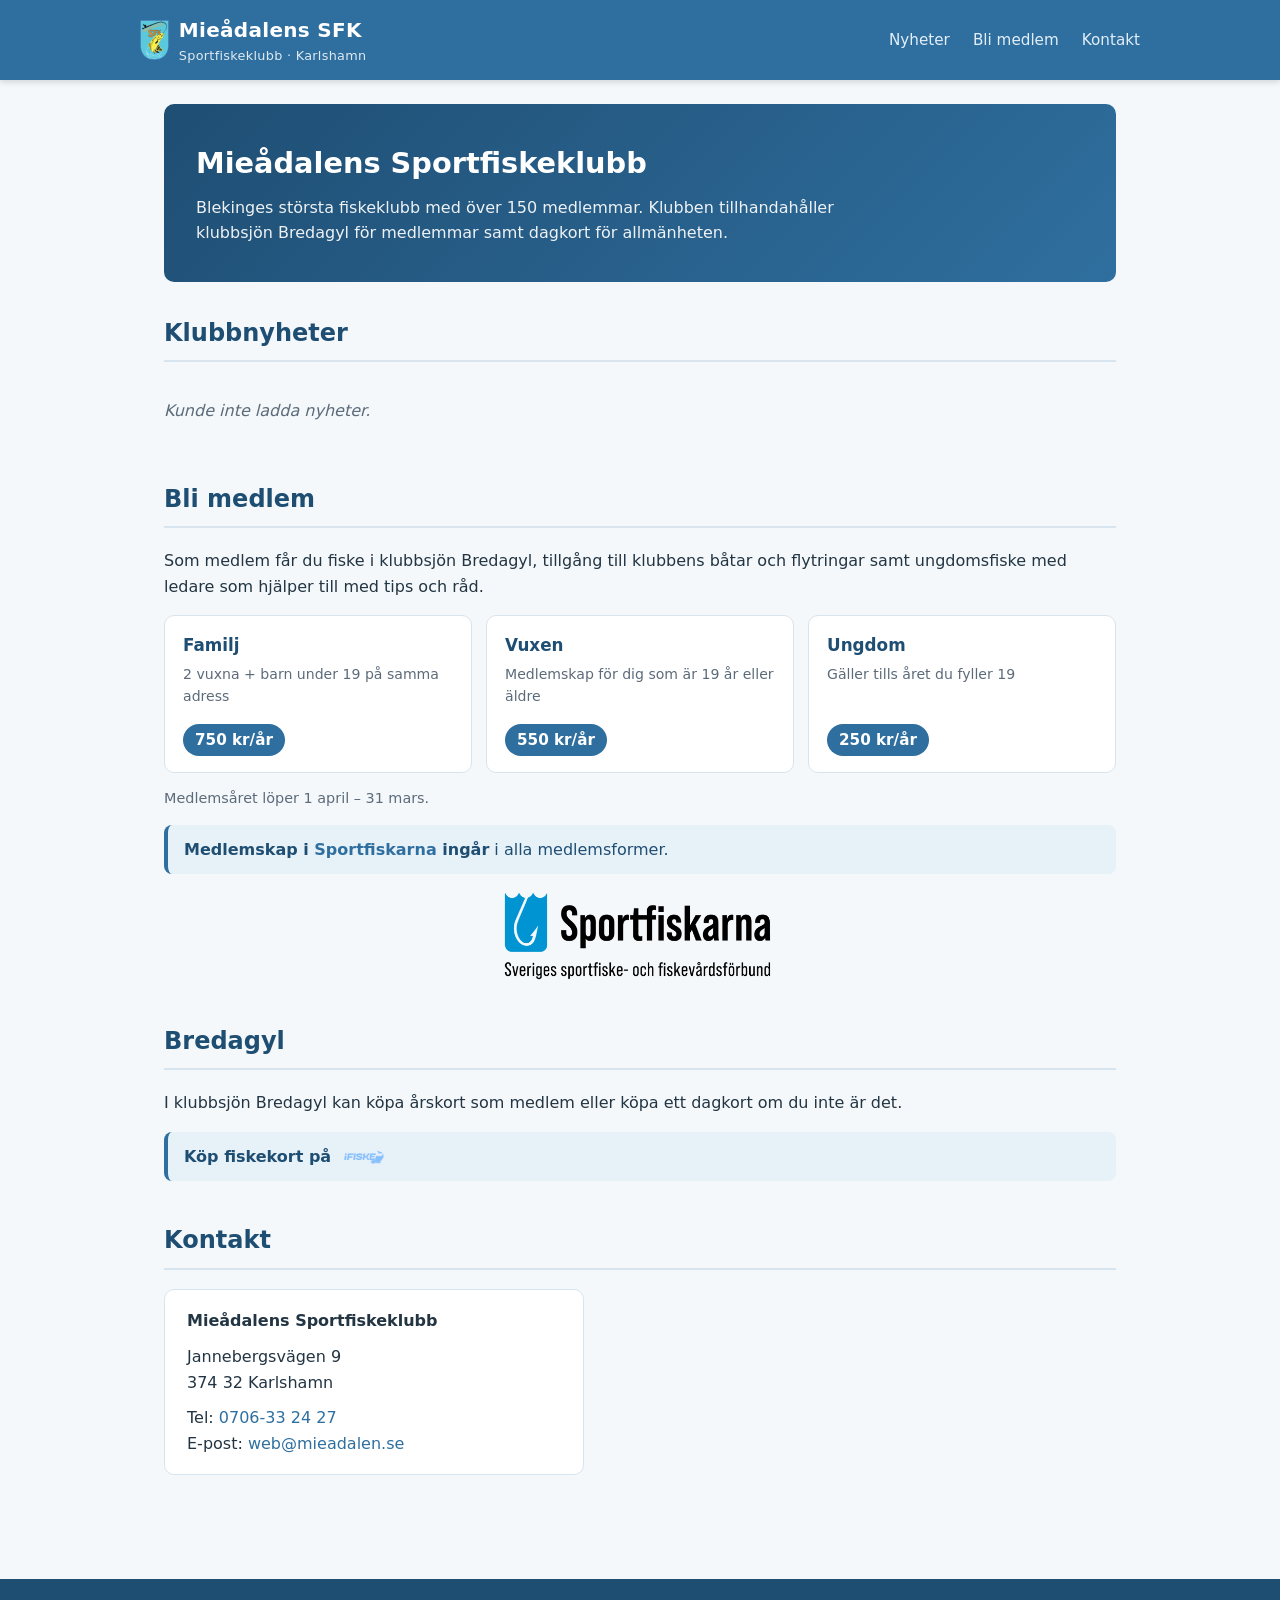
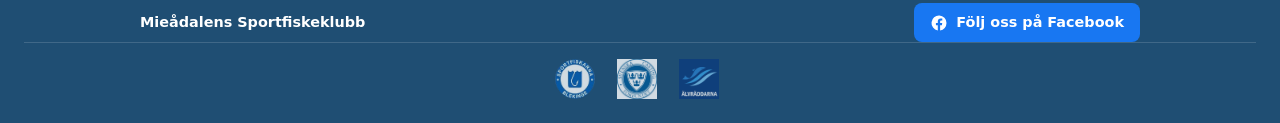
==== index.html @ 7e986dda "Add sportfiskarna central logo stretched below note" ====
<!doctype html>
<html lang="sv">

<head>
  <meta charset="utf-8">
  <meta name="viewport" content="width=device-width, initial-scale=1">
  <title>Mieådalens Sportfiskeklubb – Karlshamn</title>
  <link rel="stylesheet" href="css/styles.css">
</head>

<body>
  <header>
    <div class="header-inner">
      <a class="brand" href="./">
        <img src="msfklogo.svg" alt="Mieådalens SFK" class="logo">
        <span>Mieådalens SFK<small>Sportfiskeklubb · Karlshamn</small></span>
      </a>
      <nav>
        <a href="#nyheter">Nyheter</a>
        <a href="#bli-medlem">Bli medlem</a>
        <a href="#kontakt">Kontakt</a>
      </nav>
    </div>
  </header>

  <main>
    <section class="hero">
      <h1>Mieådalens Sportfiskeklubb</h1>
      <p>Blekinges största fiskeklubb med över 150 medlemmar. Klubben tillhandahåller klubbsjön Bredagyl för medlemmar
        samt dagkort för allmänheten.</p>
    </section>

    <section id="nyheter">
      <h2>Klubbnyheter</h2>
      <div class="news-list" id="news-list">
        <p class="empty">Laddar nyheter…</p>
      </div>
    </section>

    <section id="bli-medlem">
      <h2>Bli medlem</h2>
      <p>Som medlem får du fiske i klubbsjön Bredagyl, tillgång till klubbens båtar och flytringar
        samt ungdomsfiske med ledare som hjälper till med tips och råd.</p>
      <ul class="fee-grid">
        <li class="fee-card">
          <span class="fee-name">Familj</span>
          <span class="fee-desc">2 vuxna + barn under 19 på samma adress</span>
          <span class="fee-price">750 kr/år</span>
        </li>
        <li class="fee-card">
          <span class="fee-name">Vuxen</span>
          <span class="fee-desc">Medlemskap för dig som är 19 år eller äldre</span>
          <span class="fee-price">550 kr/år</span>
        </li>
        <li class="fee-card">
          <span class="fee-name">Ungdom</span>
          <span class="fee-desc">Gäller tills året du fyller 19</span>
          <span class="fee-price">250 kr/år</span>
        </li>
      </ul>
      <p class="fee-note">Medlemsåret löper 1 april – 31 mars.</p>
      <p class="included-note"><strong>Medlemskap i <a href="https://www.sportfiskarna.se" target="_blank"
            rel="noopener">Sportfiskarna</a> ingår</strong> i alla medlemsformer.</p>
      <a href="https://www.sportfiskarna.se" target="_blank" rel="noopener" class="sportfiskarna-logo-link">
        <img src="sportfiskarnacentralt.png" alt="Sportfiskarna" class="sportfiskarna-logo">
      </a>
    </section>
    <section>
      <h2>Bredagyl</h2>
      <p>I klubbsjön Bredagyl kan köpa årskort som medlem eller köpa ett dagkort om du inte är det.</p>
      <p class="included-note"><b>Köp fiskekort på</b>
        <a href="https://www.ifiske.se/fiske-bredagyl.htm" target="_blank" rel="noopener">
          <img src="ifiske.png" alt="iFiske" class="partner-logo">
        </a>
      </p>
    </section>

    <section id="kontakt">
      <h2>Kontakt</h2>
      <div class="contact-card">
        <p><strong>Mieådalens Sportfiskeklubb</strong></p>
        <p>Jannebergsvägen 9<br>374 32 Karlshamn</p>
        <p>Tel: <a href="tel:0706332427">0706-33 24 27</a><br>E-post: <a
            href="mailto:web@mieadalen.se">web@mieadalen.se</a></p>
      </div>
    </section>
  </main>

  <footer>
    <div class="footer-inner">
      <strong>Mieådalens Sportfiskeklubb</strong>
      <a class="fb-link" href="https://www.facebook.com/mieadalens" target="_blank" rel="noopener">
        <svg viewBox="0 0 24 24" aria-hidden="true" focusable="false">
          <path fill="currentColor"
            d="M22 12a10 10 0 1 0-11.6 9.9v-7H7.9V12h2.5V9.8c0-2.5 1.5-3.9 3.8-3.9 1.1 0 2.2.2 2.2.2v2.5h-1.3c-1.2 0-1.6.8-1.6 1.6V12h2.8l-.4 2.9h-2.4v7A10 10 0 0 0 22 12z" />
        </svg>
        Följ oss på Facebook
      </a>
    </div>
    <div class="partner-logos">
      <a href="https://www.sportfiskarna.se/blekinge" target="_blank" rel="noopener">
        <img src="sportfiskarnablekinge.png" alt="Sportfiskarna Blekinge" class="partner-logo">
      </a>
      <a href="https://www.svenskcasting.se" target="_blank" rel="noopener">
        <img src="svenskcasting.jpg" alt="Svensk Casting" class="partner-logo">
      </a>
      <a href="https://alvraddarna.se" target="_blank" rel="noopener">
        <img src="alvraddarna.jpg" alt="Älvrådderna" class="partner-logo">
      </a>
    </div>
  </footer>

  <script src="js/site.js"></script>
</body>

</html>
---- css/styles.css ----
:root {
  --blue: #2f6f9f;
  --blue-dark: #1f4e73;
  --blue-light: #e7f1f8;
  --ink: #233543;
  --muted: #5c6b7a;
  --card: #ffffff;
  --border: #d8e4ee;
  --accent: #c9a227;
  --radius: 10px;
}

* { box-sizing: border-box; }

body {
  margin: 0;
  font-family: system-ui, -apple-system, "Segoe UI", Roboto, sans-serif;
  color: var(--ink);
  background: #f4f8fb;
  line-height: 1.6;
}

a { color: var(--blue); }

header {
  background: var(--blue);
  color: #fff;
  padding: 0 24px;
  box-shadow: 0 2px 6px rgba(0,0,0,.15);
  position: sticky;
  top: 0;
  z-index: 10;
}

.header-inner {
  max-width: 1000px;
  margin: 0 auto;
  display: flex;
  align-items: center;
  justify-content: space-between;
  flex-wrap: wrap;
  gap: 12px;
  padding: 14px 0;
}

.brand {
  color: #fff;
  text-decoration: none;
  font-weight: 800;
  font-size: 1.25rem;
  letter-spacing: .3px;
  display: flex;
  align-items: center;
  gap: 10px;
}

.logo {
  height: 40px;
  width: auto;
}

.brand small { display: block; font-weight: 400; font-size: .8rem; opacity: .85; }

nav a {
  color: #e2eef8;
  text-decoration: none;
  margin-left: 18px;
  font-size: .95rem;
}
nav a:hover { color: #fff; text-decoration: underline; }

main { max-width: 1000px; margin: 0 auto; padding: 24px; }

.hero {
  background: linear-gradient(135deg, var(--blue-dark), var(--blue));
  color: #fff;
  border-radius: var(--radius);
  padding: 36px 32px;
  margin-bottom: 32px;
}
.hero h1 { margin: 0 0 8px; font-size: 1.8rem; }
.hero p { margin: 0; opacity: .92; max-width: 640px; }

section { margin-bottom: 40px; }

h2 {
  color: var(--blue-dark);
  border-bottom: 2px solid var(--border);
  padding-bottom: 8px;
}

.news-list { display: grid; gap: 20px; }

.news-card {
  background: var(--card);
  border: 1px solid var(--border);
  border-radius: var(--radius);
  overflow: hidden;
  display: flex;
  flex-direction: column;
}
.news-card img {
  width: 100%;
  height: 220px;
  object-fit: cover;
  display: block;
}
.news-body { padding: 18px 20px; }
.news-body time {
  color: var(--muted);
  font-size: .85rem;
}
.news-body h3 { margin: 6px 0 10px; color: var(--ink); }
.news-body .content { white-space: pre-wrap; }

.empty { color: var(--muted); font-style: italic; }

.fee-grid {
  list-style: none;
  margin: 0;
  padding: 0;
  display: grid;
  gap: 14px;
  grid-template-columns: repeat(auto-fit, minmax(220px, 1fr));
}
.fee-card {
  background: var(--card);
  border: 1px solid var(--border);
  border-radius: var(--radius);
  padding: 16px 18px;
  min-width: 0;
  display: flex;
  flex-direction: column;
  gap: 4px;
}
.fee-name { font-weight: 700; font-size: 1.05rem; color: var(--blue-dark); }
.fee-desc { color: var(--muted); font-size: .88rem; flex: 1; }
.fee-price {
  margin-top: 12px;
  align-self: flex-start;
  font-weight: 700;
  color: #fff;
  background: var(--blue);
  padding: 4px 12px;
  border-radius: 999px;
  font-size: .95rem;
}

.fee-note { margin-top: 14px; color: var(--muted); font-size: .9rem; }

.included-note {
  margin-top: 12px;
  background: var(--blue-light);
  border-left: 4px solid var(--blue);
  border-radius: 8px;
  padding: 12px 16px;
  color: var(--blue-dark);
}
.included-note a { text-decoration: none; }
.included-note a:hover { text-decoration: underline; }

.sportfiskarna-logo-link {
  display: block;
  margin-top: 8px;
}
.sportfiskarna-logo {
  display: block;
  width: 100%;
  max-width: 280px;
  height: auto;
  margin: 0 auto;
}

.partner-logo {
  display: inline-block;
  height: 1.2em;
  vertical-align: middle;
  margin-right: 6px;
}

.contact-card {
  background: var(--card);
  border: 1px solid var(--border);
  border-radius: var(--radius);
  padding: 18px 22px;
  max-width: 420px;
}
.contact-card p { margin: 0 0 10px; }
.contact-card p:last-child { margin-bottom: 0; }
.contact-card a { text-decoration: none; }
.contact-card a:hover { text-decoration: underline; }

footer {
  background: var(--blue-dark);
  color: #cfe0ef;
  padding: 24px;
  margin-top: 40px;
}
.footer-inner {
  max-width: 1000px;
  margin: 0 auto;
  font-size: .9rem;
  display: flex;
  align-items: center;
  justify-content: space-between;
  flex-wrap: wrap;
  gap: 12px;
}
.footer-inner strong { color: #fff; }

.fb-link {
  display: inline-flex;
  align-items: center;
  gap: 8px;
  color: #fff;
  text-decoration: none;
  padding: 8px 16px;
  background: #1877f2;
  border-radius: 8px;
  font-weight: 600;
}
.fb-link:hover { background: #1666d4; }
.fb-link svg { width: 18px; height: 18px; }

.partner-logos {
  display: flex;
  gap: 16px;
  flex-wrap: wrap;
  justify-content: center;
  padding-top: 16px;
  border-top: 1px solid rgba(255,255,255,0.15);
  width: 100%;
}
.partner-logos a {
  display: block;
}
.partner-logos img {
  height: 40px;
  width: auto;
  opacity: 0.8;
  transition: opacity 0.2s;
}
.partner-logos img:hover {
  opacity: 1;
}

.btn {
  display: inline-block;
  background: var(--blue);
  color: #fff;
  border: none;
  border-radius: 8px;
  padding: 10px 18px;
  font-size: .95rem;
  cursor: pointer;
  text-decoration: none;
}
.btn:hover { background: var(--blue-dark); }
.btn.secondary { background: var(--muted); }
.btn.danger { background: #b3423a; }
.btn:disabled { opacity: .5; cursor: not-allowed; }
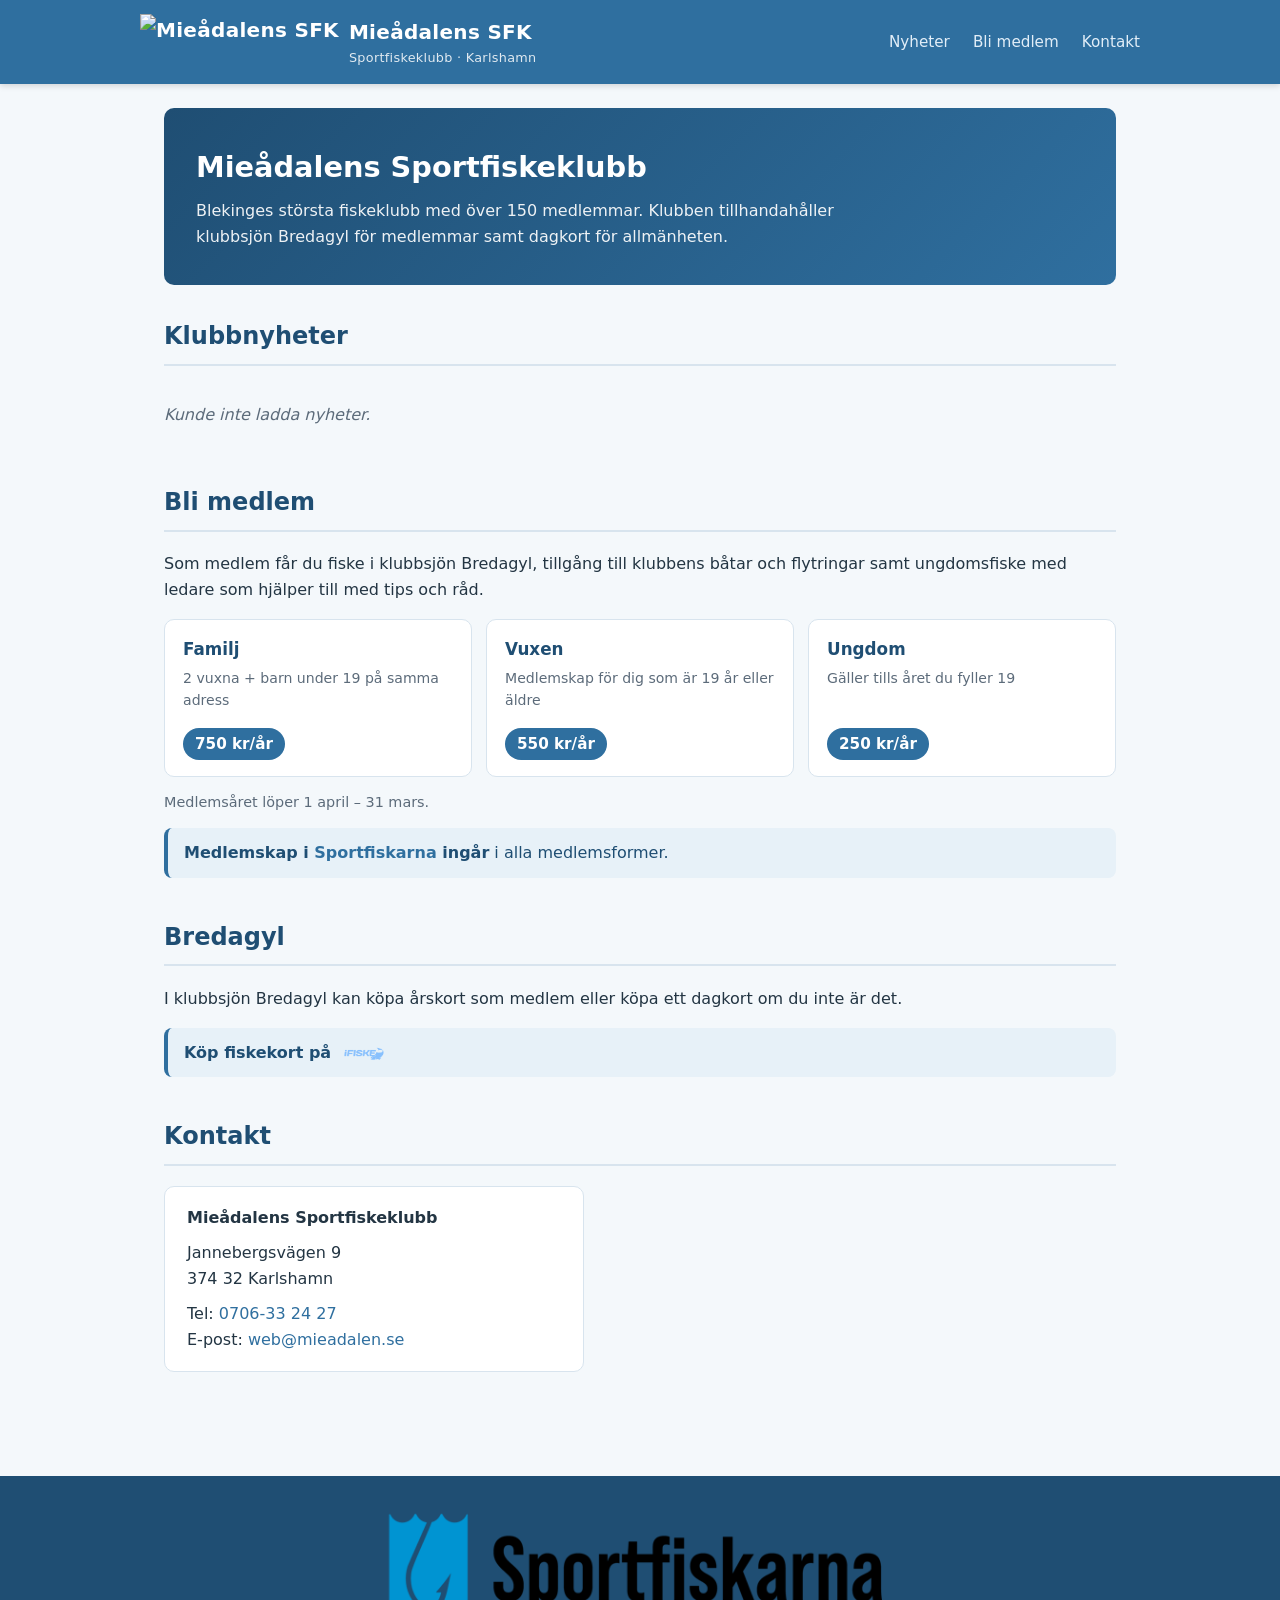
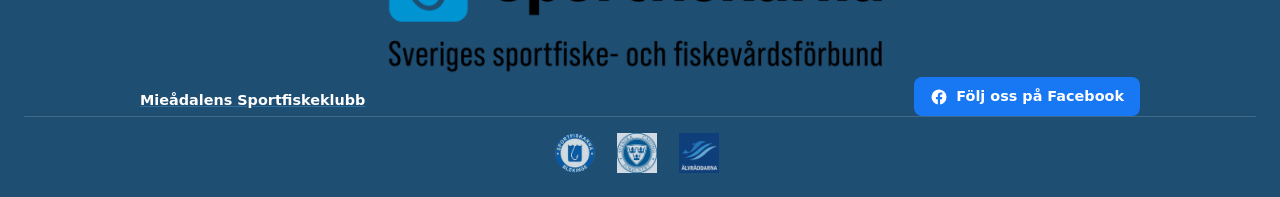
==== commit cb7f949a: "Add favicon (SVG for tab, PNG fallback) to all pages" ====
--- a/index.html
+++ b/index.html
@@ -6,13 +6,16 @@
   <meta name="viewport" content="width=device-width, initial-scale=1">
   <title>Mieådalens Sportfiskeklubb – Karlshamn</title>
   <link rel="stylesheet" href="css/styles.css">
+  <link rel="icon" type="image/svg+xml" href="msfklogo.svg">
+  <link rel="icon" type="image/png" sizes="32x32" href="msfklogo.png">
+  <link rel="apple-touch-icon" href="msfklogo.png">
 </head>
 
 <body>
   <header>
     <div class="header-inner">
       <a class="brand" href="./">
-        <img src="msfklogo.svg" alt="Mieådalens SFK" class="logo">
+        <img src="msfklogo.png" alt="Mieådalens SFK" class="logo">
         <span>Mieådalens SFK<small>Sportfiskeklubb · Karlshamn</small></span>
       </a>
       <nav>
@@ -61,8 +64,6 @@
       <p class="fee-note">Medlemsåret löper 1 april – 31 mars.</p>
       <p class="included-note"><strong>Medlemskap i <a href="https://www.sportfiskarna.se" target="_blank"
             rel="noopener">Sportfiskarna</a> ingår</strong> i alla medlemsformer.</p>
-      <a href="https://www.sportfiskarna.se" target="_blank" rel="noopener" class="sportfiskarna-logo-link">
-        <img src="sportfiskarnacentralt.png" alt="Sportfiskarna" class="sportfiskarna-logo">
       </a>
     </section>
     <section>
@@ -87,27 +88,31 @@
   </main>
 
   <footer>
-    <div class="footer-inner">
-      <strong>Mieådalens Sportfiskeklubb</strong>
-      <a class="fb-link" href="https://www.facebook.com/mieadalens" target="_blank" rel="noopener">
-        <svg viewBox="0 0 24 24" aria-hidden="true" focusable="false">
-          <path fill="currentColor"
-            d="M22 12a10 10 0 1 0-11.6 9.9v-7H7.9V12h2.5V9.8c0-2.5 1.5-3.9 3.8-3.9 1.1 0 2.2.2 2.2.2v2.5h-1.3c-1.2 0-1.6.8-1.6 1.6V12h2.8l-.4 2.9h-2.4v7A10 10 0 0 0 22 12z" />
-        </svg>
-        Följ oss på Facebook
-      </a>
-    </div>
-    <div class="partner-logos">
-      <a href="https://www.sportfiskarna.se/blekinge" target="_blank" rel="noopener">
-        <img src="sportfiskarnablekinge.png" alt="Sportfiskarna Blekinge" class="partner-logo">
-      </a>
-      <a href="https://www.svenskcasting.se" target="_blank" rel="noopener">
-        <img src="svenskcasting.jpg" alt="Svensk Casting" class="partner-logo">
-      </a>
-      <a href="https://alvraddarna.se" target="_blank" rel="noopener">
-        <img src="alvraddarna.jpg" alt="Älvrådderna" class="partner-logo">
-      </a>
-    </div>
+    <a href="https://www.sportfiskarna.se" target="_blank" rel="noopener" class="sportfiskarna-logo-link">
+      <img src="sportfiskarnacentralt.png" alt="Sportfiskarna" class="sportfiskarna-logo">
+
+      <div class="footer-inner">
+
+        <strong>Mieådalens Sportfiskeklubb</strong>
+        <a class="fb-link" href="https://www.facebook.com/mieadalens" target="_blank" rel="noopener">
+          <svg viewBox="0 0 24 24" aria-hidden="true" focusable="false">
+            <path fill="currentColor"
+              d="M22 12a10 10 0 1 0-11.6 9.9v-7H7.9V12h2.5V9.8c0-2.5 1.5-3.9 3.8-3.9 1.1 0 2.2.2 2.2.2v2.5h-1.3c-1.2 0-1.6.8-1.6 1.6V12h2.8l-.4 2.9h-2.4v7A10 10 0 0 0 22 12z" />
+          </svg>
+          Följ oss på Facebook
+        </a>
+      </div>
+      <div class="partner-logos">
+        <a href="https://www.sportfiskarna.se/blekinge" target="_blank" rel="noopener">
+          <img src="sportfiskarnablekinge.png" alt="Sportfiskarna Blekinge" class="partner-logo">
+        </a>
+        <a href="https://www.svenskcasting.se" target="_blank" rel="noopener">
+          <img src="svenskcasting.jpg" alt="Svensk Casting" class="partner-logo">
+        </a>
+        <a href="https://alvraddarna.se" target="_blank" rel="noopener">
+          <img src="alvraddarna.jpg" alt="Älvrådderna" class="partner-logo">
+        </a>
+      </div>
   </footer>
 
   <script src="js/site.js"></script>
--- a/css/styles.css
+++ b/css/styles.css
@@ -55,7 +55,7 @@
 }
 
 .logo {
-  height: 40px;
+  height: 56px;
   width: auto;
 }
 
@@ -166,9 +166,14 @@
 .sportfiskarna-logo {
   display: block;
   width: 100%;
-  max-width: 280px;
+  max-width: 520px;
   height: auto;
   margin: 0 auto;
+}
+@media (max-width: 600px) {
+  .sportfiskarna-logo {
+    max-width: none;
+  }
 }
 
 .partner-logo {
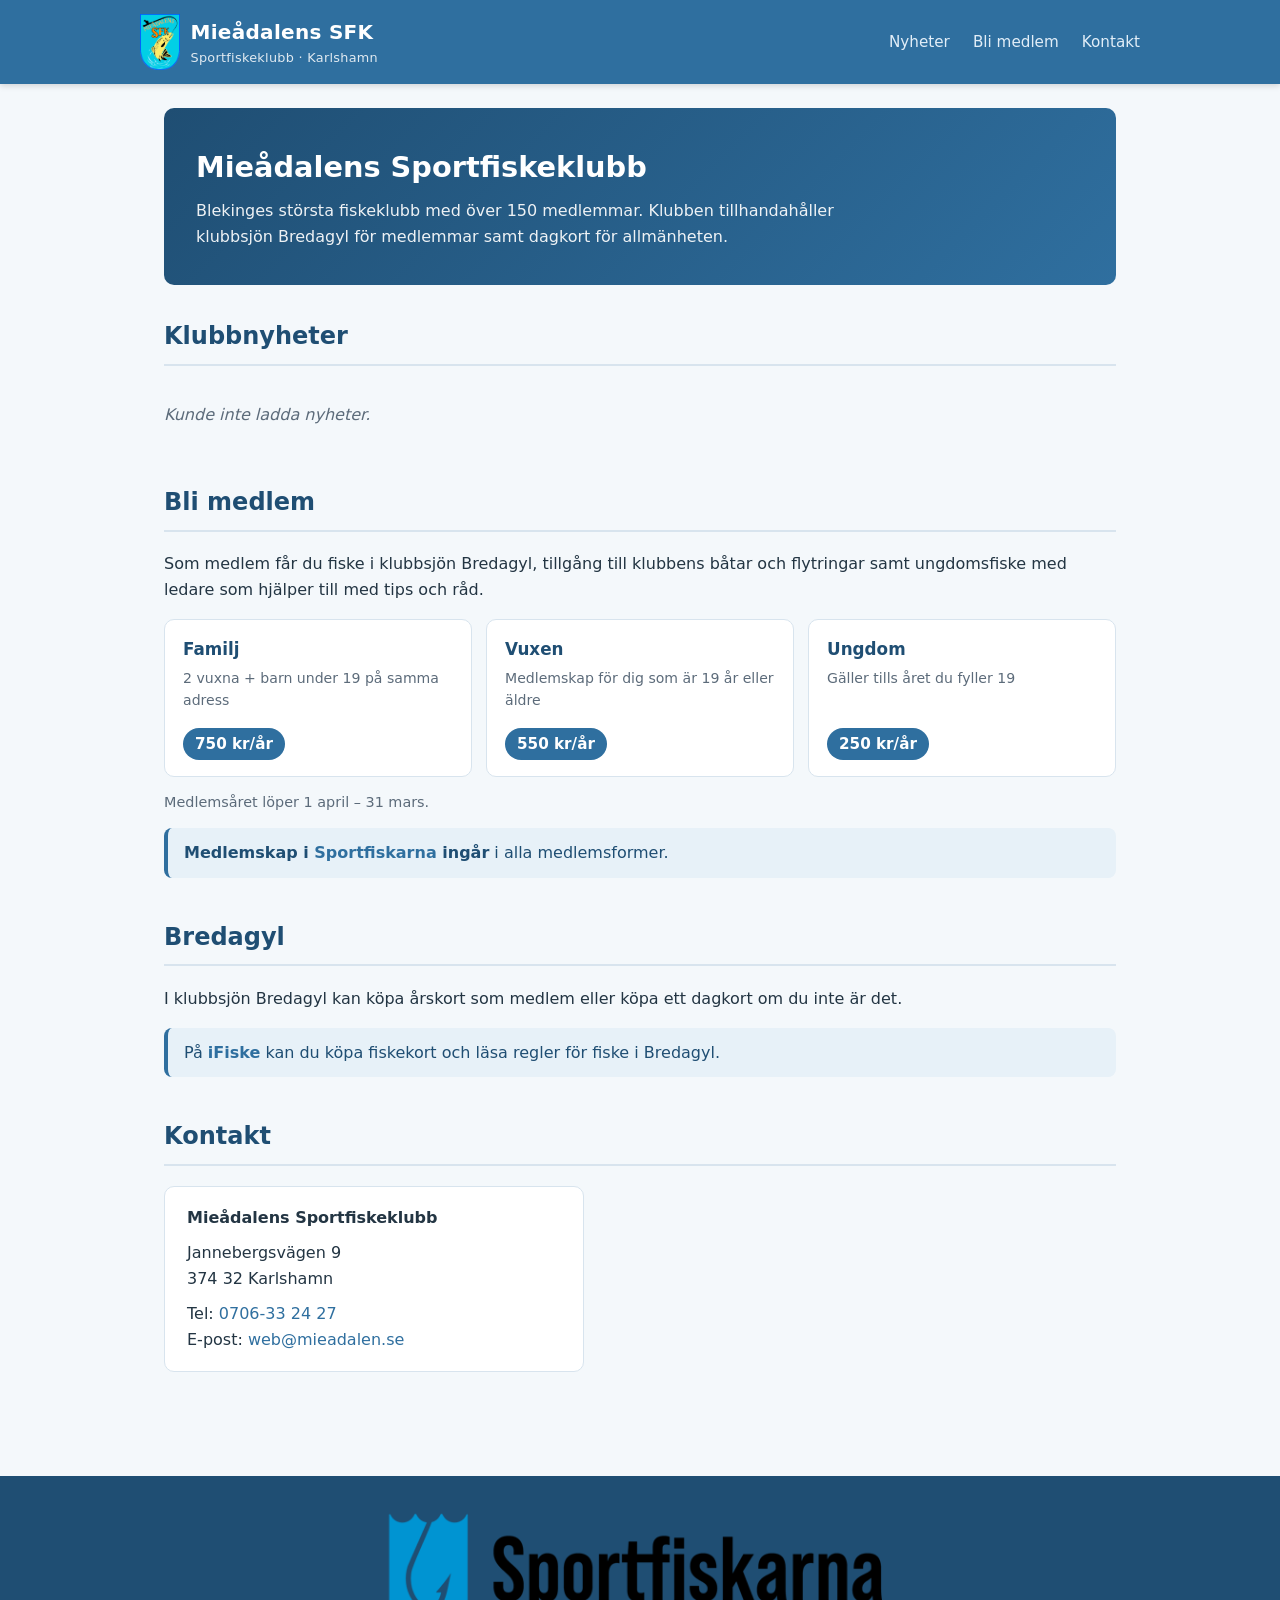
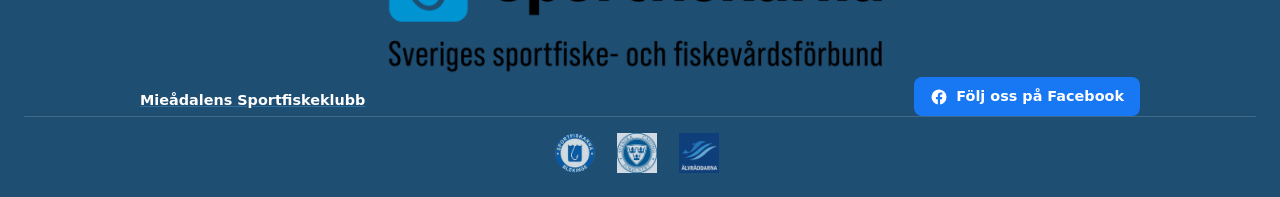
==== commit 6cebcf18: "Full sync: all assets, CSS, HTML from main" ====
--- a/index.html
+++ b/index.html
@@ -69,10 +69,10 @@
     <section>
       <h2>Bredagyl</h2>
       <p>I klubbsjön Bredagyl kan köpa årskort som medlem eller köpa ett dagkort om du inte är det.</p>
-      <p class="included-note"><b>Köp fiskekort på</b>
-        <a href="https://www.ifiske.se/fiske-bredagyl.htm" target="_blank" rel="noopener">
-          <img src="ifiske.png" alt="iFiske" class="partner-logo">
-        </a>
+      <p class="included-note">På <b>
+          <a href="https://www.ifiske.se/fiske-bredagyl.htm" target="_blank" rel="noopener">
+            iFiske</a></b>
+        kan du köpa fiskekort och läsa regler för fiske i Bredagyl.
       </p>
     </section>
 
--- a/css/styles.css
+++ b/css/styles.css
@@ -132,6 +132,12 @@
   display: flex;
   flex-direction: column;
   gap: 4px;
+  transition: transform 0.2s ease, box-shadow 0.2s ease;
+}
+.fee-card:hover {
+  transform: translateY(-4px);
+  box-shadow: 0 12px 24px rgba(0, 0, 0, 0.12);
+  border-color: var(--blue);
 }
 .fee-name { font-weight: 700; font-size: 1.05rem; color: var(--blue-dark); }
 .fee-desc { color: var(--muted); font-size: .88rem; flex: 1; }
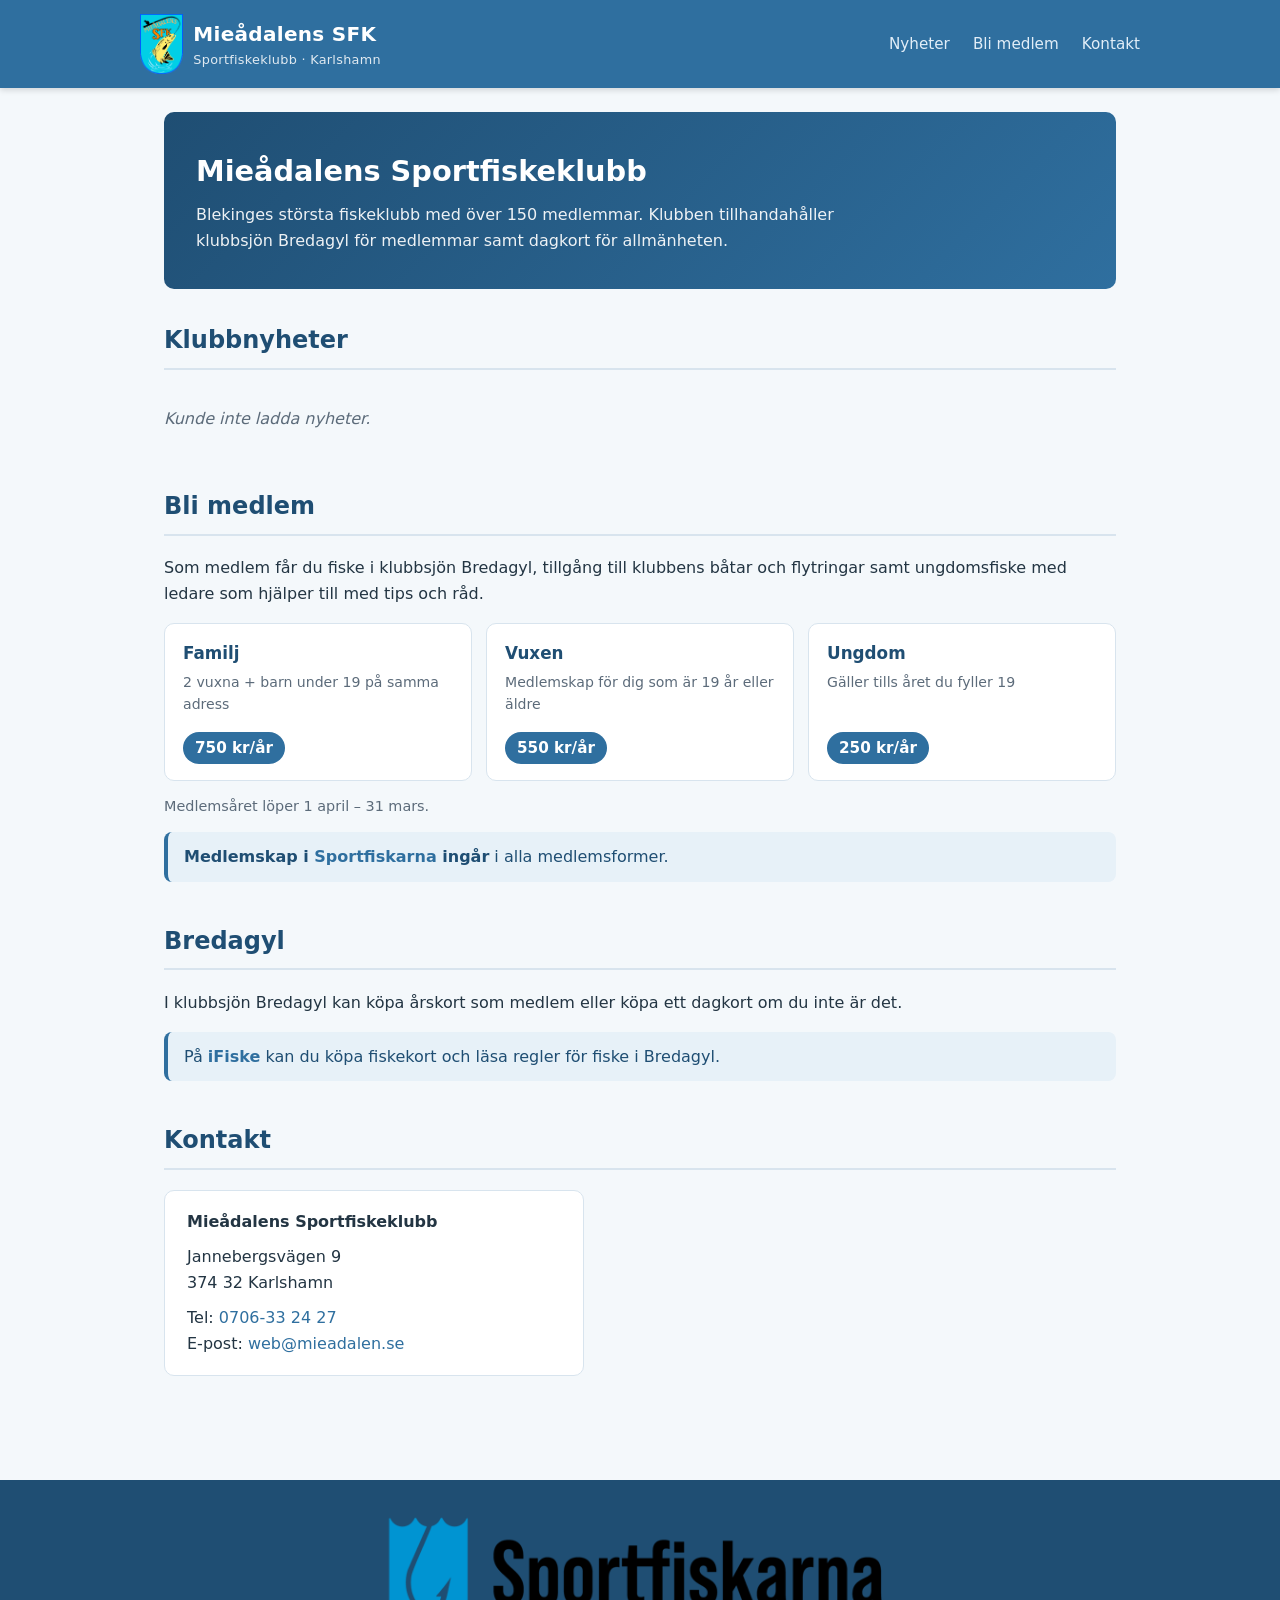
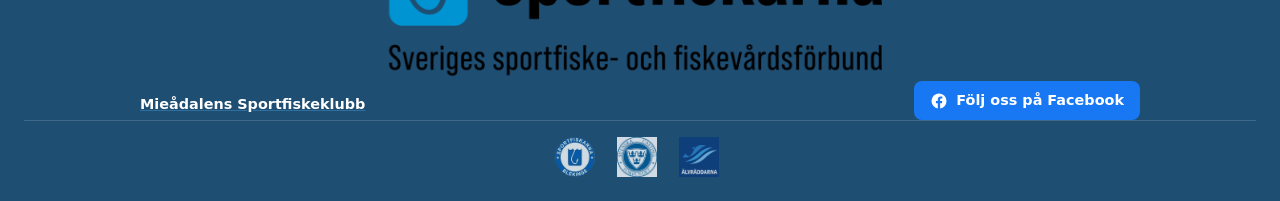
==== commit d8513729: "Update header logo size" ====
--- a/index.html
+++ b/index.html
@@ -15,7 +15,7 @@
   <header>
     <div class="header-inner">
       <a class="brand" href="./">
-        <img src="msfklogo.png" alt="Mieådalens SFK" class="logo">
+        <img src="msfk_logga_header.png" alt="Mieådalens SFK" class="logo">
         <span>Mieådalens SFK<small>Sportfiskeklubb · Karlshamn</small></span>
       </a>
       <nav>
--- a/css/styles.css
+++ b/css/styles.css
@@ -10,7 +10,9 @@
   --radius: 10px;
 }
 
-* { box-sizing: border-box; }
+* {
+  box-sizing: border-box;
+}
 
 body {
   margin: 0;
@@ -20,13 +22,15 @@
   line-height: 1.6;
 }
 
-a { color: var(--blue); }
+a {
+  color: var(--blue);
+}
 
 header {
   background: var(--blue);
   color: #fff;
   padding: 0 24px;
-  box-shadow: 0 2px 6px rgba(0,0,0,.15);
+  box-shadow: 0 2px 6px rgba(0, 0, 0, .15);
   position: sticky;
   top: 0;
   z-index: 10;
@@ -55,11 +59,16 @@
 }
 
 .logo {
-  height: 56px;
+  height: 60px;
   width: auto;
 }
 
-.brand small { display: block; font-weight: 400; font-size: .8rem; opacity: .85; }
+.brand small {
+  display: block;
+  font-weight: 400;
+  font-size: .8rem;
+  opacity: .85;
+}
 
 nav a {
   color: #e2eef8;
@@ -67,9 +76,17 @@
   margin-left: 18px;
   font-size: .95rem;
 }
-nav a:hover { color: #fff; text-decoration: underline; }
-
-main { max-width: 1000px; margin: 0 auto; padding: 24px; }
+
+nav a:hover {
+  color: #fff;
+  text-decoration: underline;
+}
+
+main {
+  max-width: 1000px;
+  margin: 0 auto;
+  padding: 24px;
+}
 
 .hero {
   background: linear-gradient(135deg, var(--blue-dark), var(--blue));
@@ -78,10 +95,21 @@
   padding: 36px 32px;
   margin-bottom: 32px;
 }
-.hero h1 { margin: 0 0 8px; font-size: 1.8rem; }
-.hero p { margin: 0; opacity: .92; max-width: 640px; }
-
-section { margin-bottom: 40px; }
+
+.hero h1 {
+  margin: 0 0 8px;
+  font-size: 1.8rem;
+}
+
+.hero p {
+  margin: 0;
+  opacity: .92;
+  max-width: 640px;
+}
+
+section {
+  margin-bottom: 40px;
+}
 
 h2 {
   color: var(--blue-dark);
@@ -89,7 +117,10 @@
   padding-bottom: 8px;
 }
 
-.news-list { display: grid; gap: 20px; }
+.news-list {
+  display: grid;
+  gap: 20px;
+}
 
 .news-card {
   background: var(--card);
@@ -99,21 +130,36 @@
   display: flex;
   flex-direction: column;
 }
+
 .news-card img {
   width: 100%;
   height: 220px;
   object-fit: cover;
   display: block;
 }
-.news-body { padding: 18px 20px; }
+
+.news-body {
+  padding: 18px 20px;
+}
+
 .news-body time {
   color: var(--muted);
   font-size: .85rem;
 }
-.news-body h3 { margin: 6px 0 10px; color: var(--ink); }
-.news-body .content { white-space: pre-wrap; }
-
-.empty { color: var(--muted); font-style: italic; }
+
+.news-body h3 {
+  margin: 6px 0 10px;
+  color: var(--ink);
+}
+
+.news-body .content {
+  white-space: pre-wrap;
+}
+
+.empty {
+  color: var(--muted);
+  font-style: italic;
+}
 
 .fee-grid {
   list-style: none;
@@ -123,6 +169,7 @@
   gap: 14px;
   grid-template-columns: repeat(auto-fit, minmax(220px, 1fr));
 }
+
 .fee-card {
   background: var(--card);
   border: 1px solid var(--border);
@@ -134,13 +181,25 @@
   gap: 4px;
   transition: transform 0.2s ease, box-shadow 0.2s ease;
 }
+
 .fee-card:hover {
   transform: translateY(-4px);
   box-shadow: 0 12px 24px rgba(0, 0, 0, 0.12);
   border-color: var(--blue);
 }
-.fee-name { font-weight: 700; font-size: 1.05rem; color: var(--blue-dark); }
-.fee-desc { color: var(--muted); font-size: .88rem; flex: 1; }
+
+.fee-name {
+  font-weight: 700;
+  font-size: 1.05rem;
+  color: var(--blue-dark);
+}
+
+.fee-desc {
+  color: var(--muted);
+  font-size: .88rem;
+  flex: 1;
+}
+
 .fee-price {
   margin-top: 12px;
   align-self: flex-start;
@@ -152,7 +211,11 @@
   font-size: .95rem;
 }
 
-.fee-note { margin-top: 14px; color: var(--muted); font-size: .9rem; }
+.fee-note {
+  margin-top: 14px;
+  color: var(--muted);
+  font-size: .9rem;
+}
 
 .included-note {
   margin-top: 12px;
@@ -162,13 +225,20 @@
   padding: 12px 16px;
   color: var(--blue-dark);
 }
-.included-note a { text-decoration: none; }
-.included-note a:hover { text-decoration: underline; }
+
+.included-note a {
+  text-decoration: none;
+}
+
+.included-note a:hover {
+  text-decoration: underline;
+}
 
 .sportfiskarna-logo-link {
   display: block;
   margin-top: 8px;
 }
+
 .sportfiskarna-logo {
   display: block;
   width: 100%;
@@ -176,6 +246,7 @@
   height: auto;
   margin: 0 auto;
 }
+
 @media (max-width: 600px) {
   .sportfiskarna-logo {
     max-width: none;
@@ -196,10 +267,22 @@
   padding: 18px 22px;
   max-width: 420px;
 }
-.contact-card p { margin: 0 0 10px; }
-.contact-card p:last-child { margin-bottom: 0; }
-.contact-card a { text-decoration: none; }
-.contact-card a:hover { text-decoration: underline; }
+
+.contact-card p {
+  margin: 0 0 10px;
+}
+
+.contact-card p:last-child {
+  margin-bottom: 0;
+}
+
+.contact-card a {
+  text-decoration: none;
+}
+
+.contact-card a:hover {
+  text-decoration: underline;
+}
 
 footer {
   background: var(--blue-dark);
@@ -207,6 +290,7 @@
   padding: 24px;
   margin-top: 40px;
 }
+
 .footer-inner {
   max-width: 1000px;
   margin: 0 auto;
@@ -217,7 +301,10 @@
   flex-wrap: wrap;
   gap: 12px;
 }
-.footer-inner strong { color: #fff; }
+
+.footer-inner strong {
+  color: #fff;
+}
 
 .fb-link {
   display: inline-flex;
@@ -230,8 +317,15 @@
   border-radius: 8px;
   font-weight: 600;
 }
-.fb-link:hover { background: #1666d4; }
-.fb-link svg { width: 18px; height: 18px; }
+
+.fb-link:hover {
+  background: #1666d4;
+}
+
+.fb-link svg {
+  width: 18px;
+  height: 18px;
+}
 
 .partner-logos {
   display: flex;
@@ -239,18 +333,21 @@
   flex-wrap: wrap;
   justify-content: center;
   padding-top: 16px;
-  border-top: 1px solid rgba(255,255,255,0.15);
+  border-top: 1px solid rgba(255, 255, 255, 0.15);
   width: 100%;
 }
+
 .partner-logos a {
   display: block;
 }
+
 .partner-logos img {
   height: 40px;
   width: auto;
   opacity: 0.8;
   transition: opacity 0.2s;
 }
+
 .partner-logos img:hover {
   opacity: 1;
 }
@@ -266,7 +363,20 @@
   cursor: pointer;
   text-decoration: none;
 }
-.btn:hover { background: var(--blue-dark); }
-.btn.secondary { background: var(--muted); }
-.btn.danger { background: #b3423a; }
-.btn:disabled { opacity: .5; cursor: not-allowed; }
+
+.btn:hover {
+  background: var(--blue-dark);
+}
+
+.btn.secondary {
+  background: var(--muted);
+}
+
+.btn.danger {
+  background: #b3423a;
+}
+
+.btn:disabled {
+  opacity: .5;
+  cursor: not-allowed;
+}
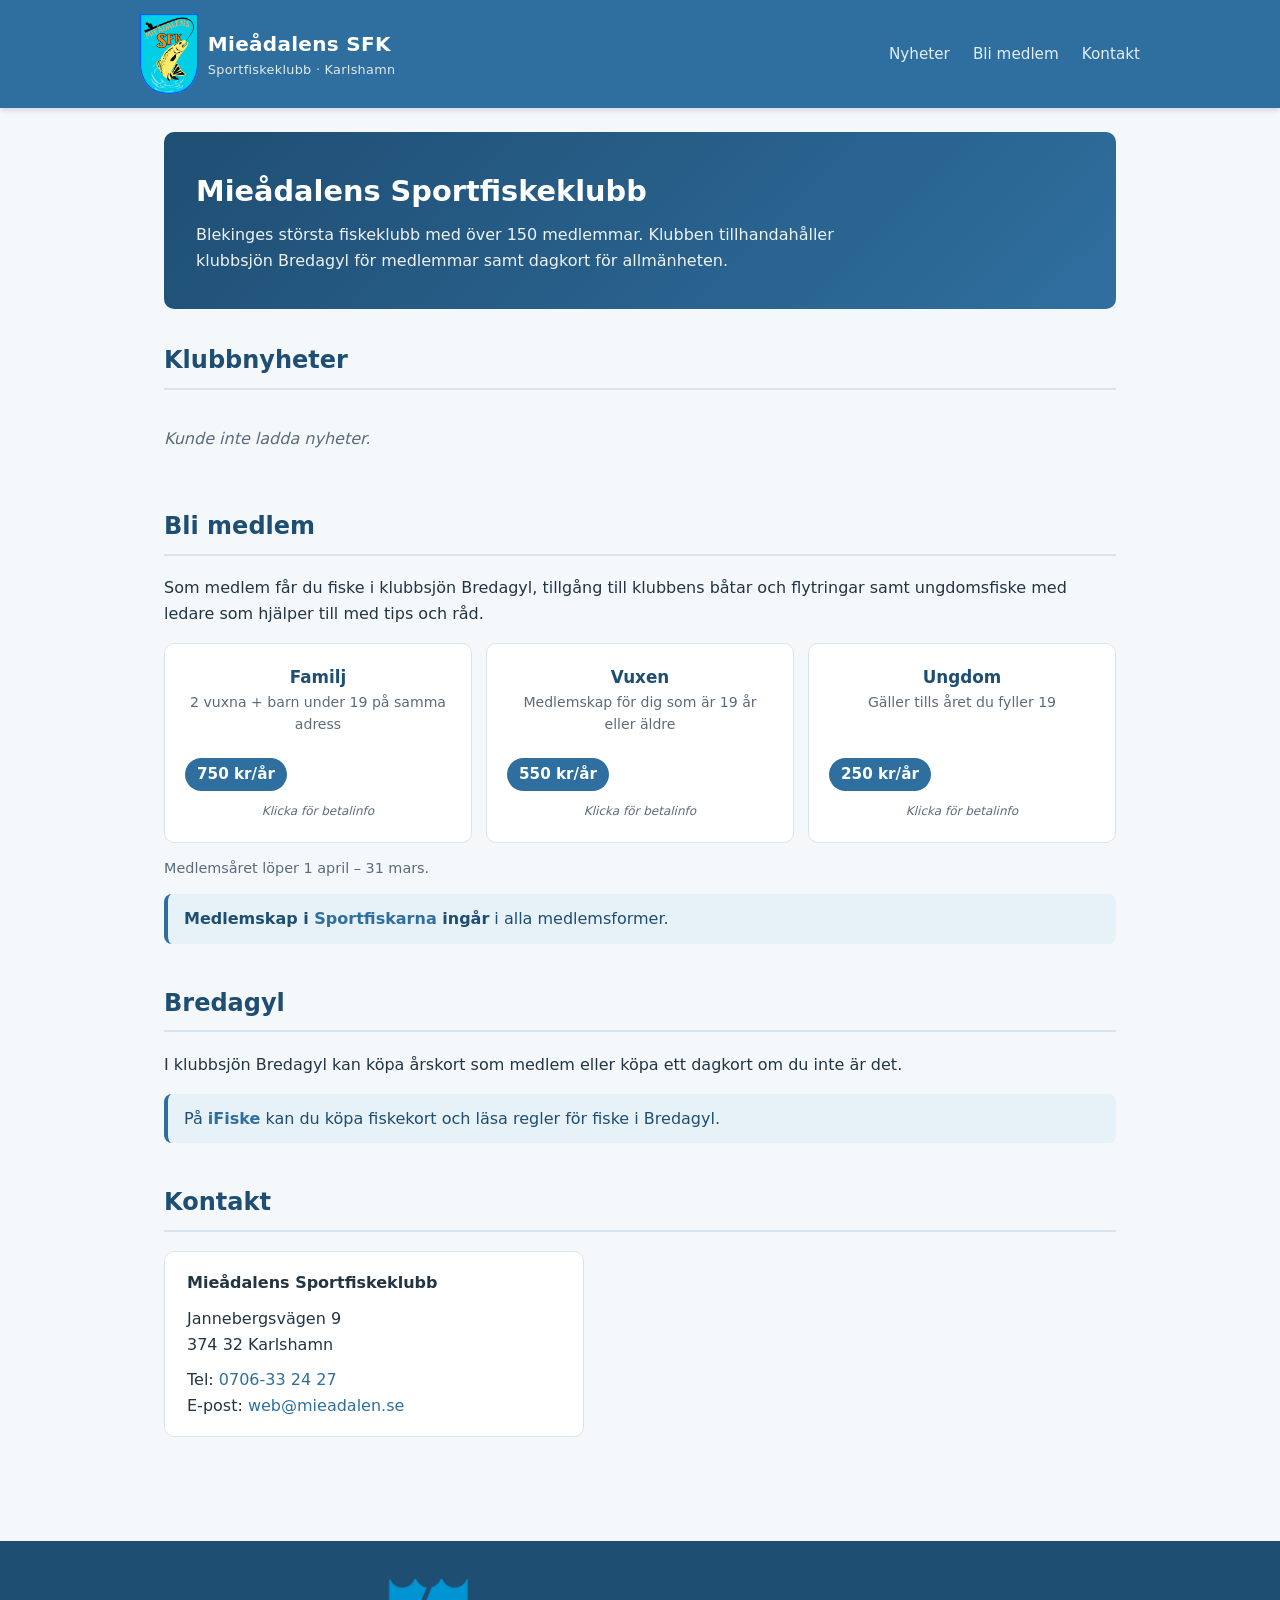
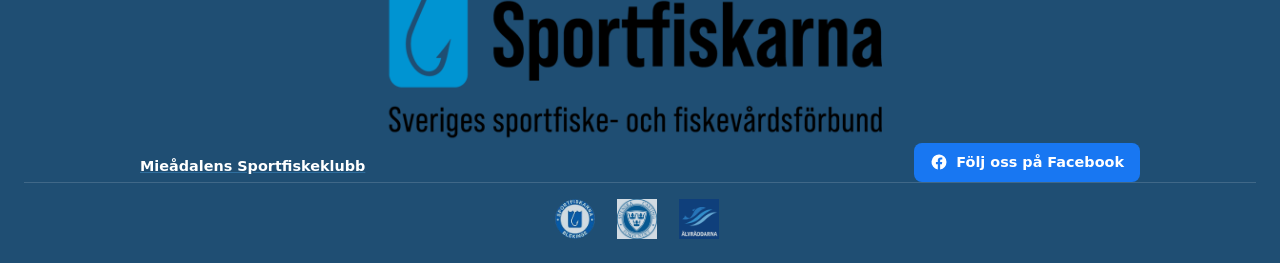
==== commit 66defa7a: "Add 3D flip to membership fee cards" ====
--- a/index.html
+++ b/index.html
@@ -45,20 +45,59 @@
       <p>Som medlem får du fiske i klubbsjön Bredagyl, tillgång till klubbens båtar och flytringar
         samt ungdomsfiske med ledare som hjälper till med tips och råd.</p>
       <ul class="fee-grid">
-        <li class="fee-card">
-          <span class="fee-name">Familj</span>
-          <span class="fee-desc">2 vuxna + barn under 19 på samma adress</span>
-          <span class="fee-price">750 kr/år</span>
+        <li class="fee-card" data-type="familj">
+          <div class="fee-card-inner">
+            <div class="fee-card-front">
+              <span class="fee-name">Familj</span>
+              <span class="fee-desc">2 vuxna + barn under 19 på samma adress</span>
+              <span class="fee-price">750 kr/år</span>
+              <span class="flip-hint">Klicka för betalinfo</span>
+            </div>
+            <div class="fee-card-back">
+              <h3>Familj – Betalinformation</h3>
+              <p><strong>Belopp:</strong> 750 kr/år</p>
+              <p><strong>Swish:</strong> 123 456 78 90</p>
+              <p><strong>Mottagare:</strong> Mieådalens SFK</p>
+              <p><strong>Meddelande:</strong> "Familjmedlemskap + namn"</p>
+              <button class="btn secondary flip-back">Tillbaka</button>
+            </div>
+          </div>
         </li>
-        <li class="fee-card">
-          <span class="fee-name">Vuxen</span>
-          <span class="fee-desc">Medlemskap för dig som är 19 år eller äldre</span>
-          <span class="fee-price">550 kr/år</span>
+        <li class="fee-card" data-type="vuxen">
+          <div class="fee-card-inner">
+            <div class="fee-card-front">
+              <span class="fee-name">Vuxen</span>
+              <span class="fee-desc">Medlemskap för dig som är 19 år eller äldre</span>
+              <span class="fee-price">550 kr/år</span>
+              <span class="flip-hint">Klicka för betalinfo</span>
+            </div>
+            <div class="fee-card-back">
+              <h3>Vuxen – Betalinformation</h3>
+              <p><strong>Belopp:</strong> 550 kr/år</p>
+              <p><strong>Swish:</strong> 123 456 78 90</p>
+              <p><strong>Mottagare:</strong> Mieådalens SFK</p>
+              <p><strong>Meddelande:</strong> "Vuxenmedlemskap + namn"</p>
+              <button class="btn secondary flip-back">Tillbaka</button>
+            </div>
+          </div>
         </li>
-        <li class="fee-card">
-          <span class="fee-name">Ungdom</span>
-          <span class="fee-desc">Gäller tills året du fyller 19</span>
-          <span class="fee-price">250 kr/år</span>
+        <li class="fee-card" data-type="ungdom">
+          <div class="fee-card-inner">
+            <div class="fee-card-front">
+              <span class="fee-name">Ungdom</span>
+              <span class="fee-desc">Gäller tills året du fyller 19</span>
+              <span class="fee-price">250 kr/år</span>
+              <span class="flip-hint">Klicka för betalinfo</span>
+            </div>
+            <div class="fee-card-back">
+              <h3>Ungdom – Betalinformation</h3>
+              <p><strong>Belopp:</strong> 250 kr/år</p>
+              <p><strong>Swish:</strong> 123 456 78 90</p>
+              <p><strong>Mottagare:</strong> Mieådalens SFK</p>
+              <p><strong>Meddelande:</strong> "Ungdomsmedlemskap + namn"</p>
+              <button class="btn secondary flip-back">Tillbaka</button>
+            </div>
+          </div>
         </li>
       </ul>
       <p class="fee-note">Medlemsåret löper 1 april – 31 mars.</p>
--- a/css/styles.css
+++ b/css/styles.css
@@ -59,7 +59,7 @@
 }
 
 .logo {
-  height: 60px;
+  height: 80px;
   width: auto;
 }
 
@@ -168,24 +168,97 @@
   display: grid;
   gap: 14px;
   grid-template-columns: repeat(auto-fit, minmax(220px, 1fr));
+  perspective: 1000px;
 }
 
 .fee-card {
+  background: transparent;
+  border: none;
+  border-radius: var(--radius);
+  padding: 0;
+  min-width: 0;
+  height: 200px;
+  cursor: pointer;
+}
+
+.fee-card-inner {
+  position: relative;
+  width: 100%;
+  height: 100%;
+  text-align: center;
+  transition: transform 0.6s cubic-bezier(0.4, 0, 0.2, 1);
+  transform-style: preserve-3d;
+  border-radius: var(--radius);
+}
+
+.fee-card.flipped .fee-card-inner {
+  transform: rotateY(180deg);
+}
+
+.fee-card-front,
+.fee-card-back {
+  position: absolute;
+  width: 100%;
+  height: 100%;
+  backface-visibility: hidden;
+  border-radius: var(--radius);
+  display: flex;
+  flex-direction: column;
+  justify-content: center;
+  align-items: center;
+  padding: 20px;
+  box-sizing: border-box;
+}
+
+.fee-card-front {
   background: var(--card);
   border: 1px solid var(--border);
   border-radius: var(--radius);
-  padding: 16px 18px;
-  min-width: 0;
-  display: flex;
-  flex-direction: column;
-  gap: 4px;
   transition: transform 0.2s ease, box-shadow 0.2s ease;
 }
 
-.fee-card:hover {
+.fee-card:hover .fee-card-front {
   transform: translateY(-4px);
   box-shadow: 0 12px 24px rgba(0, 0, 0, 0.12);
   border-color: var(--blue);
+}
+
+.fee-card-back {
+  background: var(--blue);
+  color: #fff;
+  border: 1px solid var(--blue-dark);
+  transform: rotateY(180deg);
+  border-radius: var(--radius);
+}
+
+.fee-card-back h3 {
+  color: #fff;
+  border-bottom: 1px solid rgba(255,255,255,0.2);
+  padding-bottom: 10px;
+  margin-bottom: 16px;
+}
+
+.fee-card-back p {
+  margin: 8px 0;
+  font-size: .9rem;
+}
+
+.fee-card-back .flip-back {
+  margin-top: 16px;
+  background: rgba(255,255,255,0.2);
+  border-color: rgba(255,255,255,0.3);
+  color: #fff;
+}
+
+.fee-card-back .flip-back:hover {
+  background: rgba(255,255,255,0.3);
+}
+
+.flip-hint {
+  margin-top: 12px;
+  font-size: .75rem;
+  color: var(--muted);
+  font-style: italic;
 }
 
 .fee-name {
